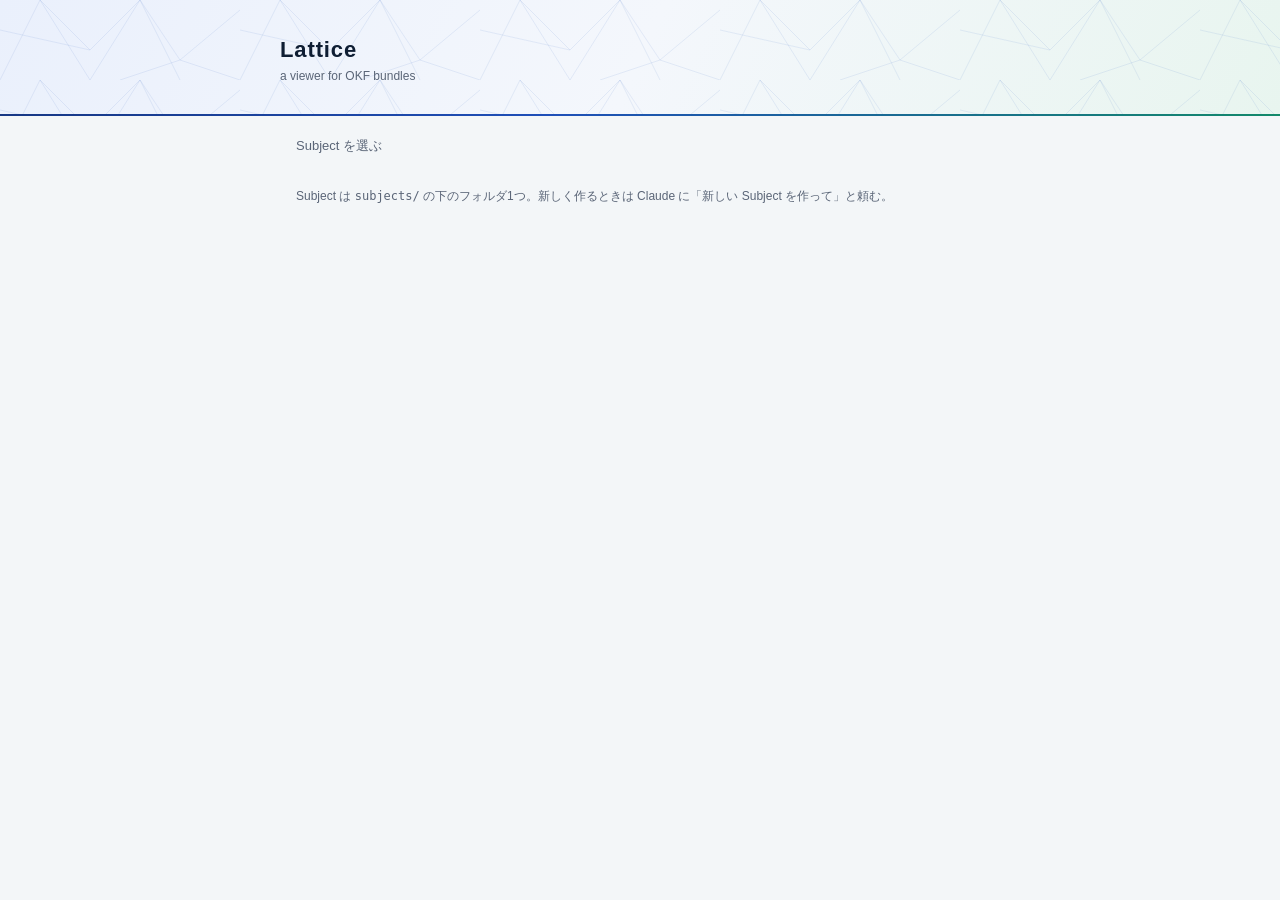
==== viewer/subjects.html @ 8ec3be13 "Initial release of Lattice v0.1 A local viewer for OKF bundles that an AI agent (Claude Code) builds" ====
<!doctype html>
<html lang="ja"><head><meta charset="utf-8"><meta name="viewport" content="width=device-width,initial-scale=1">
<title>Lattice</title>
<link rel="stylesheet" href="tokens.css">
<style>
*{box-sizing:border-box}
body{margin:0;font:14px/1.6 sans-serif;color:var(--color-ink);background:var(--color-surface)}
header{padding:32px 16px 28px;background:url("data:image/svg+xml,%3Csvg xmlns='http://www.w3.org/2000/svg' width='240' height='80' viewBox='0 0 240 80'%3E%3Cg fill='none' stroke='%232F5FC9' stroke-opacity='.10'%3E%3Cpath d='M0 80 40 0 90 50 140 0 180 60 240 10M40 0l50 80M140 0l-50 80M140 0l40 80M180 60l-60 20M90 50 0 30M180 60 240 80'/%3E%3C/g%3E%3C/svg%3E"),var(--gem-pale);color:var(--color-ink);border-bottom:2px solid transparent;border-image:var(--gem) 1}
header .in{max-width:720px;margin:0 auto}
header h1{font-size:22px;margin:0;letter-spacing:.04em}header p{margin:0;color:var(--color-muted);font-size:12px}
main{max-width:720px;margin:0 auto;padding:20px 16px}
h2{font-size:13px;color:var(--color-muted);font-weight:normal;margin:0 0 10px}
.grid{display:grid;grid-template-columns:repeat(auto-fill,minmax(210px,1fr));gap:12px}
.card{display:flex;gap:12px;align-items:center;border:1px solid var(--line,#d5dbe3);border-top:3px solid var(--color-contrast-a);background:var(--color-base);padding:14px 12px;color:inherit;text-decoration:none}
.card:nth-child(2n){border-top-color:var(--color-accent)}
a.card:hover{outline:2px solid var(--color-contrast-a)}
.hint{margin-top:20px;font-size:12px;color:var(--color-muted)}
.gem{flex:none;width:44px;height:44px}
/* Subject ごとにサファイアとエメラルドを交互に（2色だけなので管理は要らない） */
.gem polygon{stroke:#fff;stroke-width:.6;stroke-linejoin:round}
.sapphire .f1{fill:var(--sapphire-1)}.sapphire .f2{fill:var(--sapphire-2)}.sapphire .f3{fill:var(--sapphire-3)}.sapphire .f4{fill:var(--sapphire-4)}
.emerald .f1{fill:var(--emerald-1)}.emerald .f2{fill:var(--emerald-2)}.emerald .f3{fill:var(--emerald-3)}.emerald .f4{fill:var(--emerald-4)}
.name{font-weight:bold}.meta{font-size:12px;color:var(--color-muted)}
.tag{white-space:nowrap;font-size:10px;border:1px solid var(--color-muted);padding:0 4px;margin-left:6px;font-weight:normal;color:var(--color-muted)}
</style></head><body>
<header><div class="in"><h1>Lattice</h1><p>a viewer for OKF bundles</p></div></header>
<main><h2>Subject を選ぶ</h2><div class="grid" id="grid"></div>
<p class="hint">Subject は <code>subjects/</code> の下のフォルダ1つ。新しく作るときは Claude に「新しい Subject を作って」と頼む。</p></main>
<script>
// 宝石の形と色は並び順で交互に（2色だけなので、Subject が増えても管理が要らない）
const shapes=[c=>`<svg viewBox="0 0 48 48" class="gem ${c}"><polygon class="f2" points="6,20 16,12 20,20"/><polygon class="f1" points="16,12 32,12 28,20 20,20"/><polygon class="f3" points="32,12 42,20 28,20"/><polygon class="f3" points="6,20 20,20 24,42"/><polygon class="f2" points="20,20 28,20 24,42"/><polygon class="f4" points="28,20 42,20 24,42"/></svg>`,c=>`<svg viewBox="0 0 48 48" class="gem ${c}"><polygon class="f1" points="14,6 34,6 30,14 18,14"/><polygon class="f2" points="34,6 42,14 34,18 30,14"/><polygon class="f3" points="42,14 42,34 34,30 34,18"/><polygon class="f4" points="42,34 34,42 30,34 34,30"/><polygon class="f4" points="34,42 14,42 18,34 30,34"/><polygon class="f3" points="14,42 6,34 14,30 18,34"/><polygon class="f2" points="6,34 6,14 14,18 14,30"/><polygon class="f1" points="6,14 14,6 18,14 14,18"/><polygon class="f2" points="18,14 30,14 34,18 34,30 30,34 18,34 14,30 14,18"/></svg>`];
const esc=s=>String(s).replace(/[&<>"]/g,c=>({'&':'&amp;','<':'&lt;','>':'&gt;','"':'&quot;'})[c]);
fetch('/subjects.json').then(r=>r.json()).then(list=>{
  document.getElementById('grid').innerHTML=list.map((x,i)=>`<a class="card" href="index.html?s=${encodeURIComponent(x.id)}">${shapes[i%2](i%2?'emerald':'sapphire')}
<div><div class="name">${esc(x.title)}</div><div class="meta">${esc(x.id)}・Facet ${x.facets}・Discussion ${x.discussions}</div></div></a>`).join('')||'<p class="meta">subjects/ に Subject がありません。</p>';
});
</script></body></html>
---- viewer/tokens.css ----
/* ============================================================
   Lattice — 色トークン
   ------------------------------------------------------------
   色の値だけを置く。ほかの見た目は各 HTML に書く。
   宝石は2つだけ。サファイア＝リンク・操作、エメラルド＝目を引きたい1か所。
   ============================================================ */

/* 生成物。色の値は Lattice デザインシステムの正本から書き出している。手で編集しない */
:root {
  --color-base:       #FFFFFF;  /* 地 */
  --color-surface:    #F3F6F8;  /* 面。選択中・見出しの塗り */
  --color-ink:        #0F1E33;  /* 墨。深い紺 */
  --color-muted:      #5A6577;  /* 淡墨。補助の文字・枠線 */
  --color-accent:     #0B7A5A;  /* 主役。エメラルド（hide の理由など1か所） */
  --color-contrast-a: #1F4FB8;  /* 対比A。サファイア（リンク・選択中の枠） */
  --color-contrast-b: #CFE3DC;  /* 対比B。淡いエメラルド。塗り専用（文字色にしない） */

  /* 宝石の濃淡（ファセットの塗り分け・細い線だけに使う。意味は持たせない） */
  --sapphire-1: #DCE6FB; --sapphire-2: #7FA0E6; --sapphire-3: #2F5FC9; --sapphire-4: #16357F;
  --emerald-1: #D6F1E6; --emerald-2: #6FC7A4; --emerald-3: #13896A; --emerald-4: #0A4F3E;
  /* 濃い帯：見出しの下の細線・グループの上端の線 */
  --gem: linear-gradient(115deg, var(--sapphire-4) 0%, var(--color-contrast-a) 45%, var(--emerald-3) 100%);
  /* 白に近い淡い帯：ヘッダー・見出しの塗り */
  --gem-pale: linear-gradient(115deg, #EAF0FC 0%, #F4F7FC 50%, #E8F5EF 100%);
}
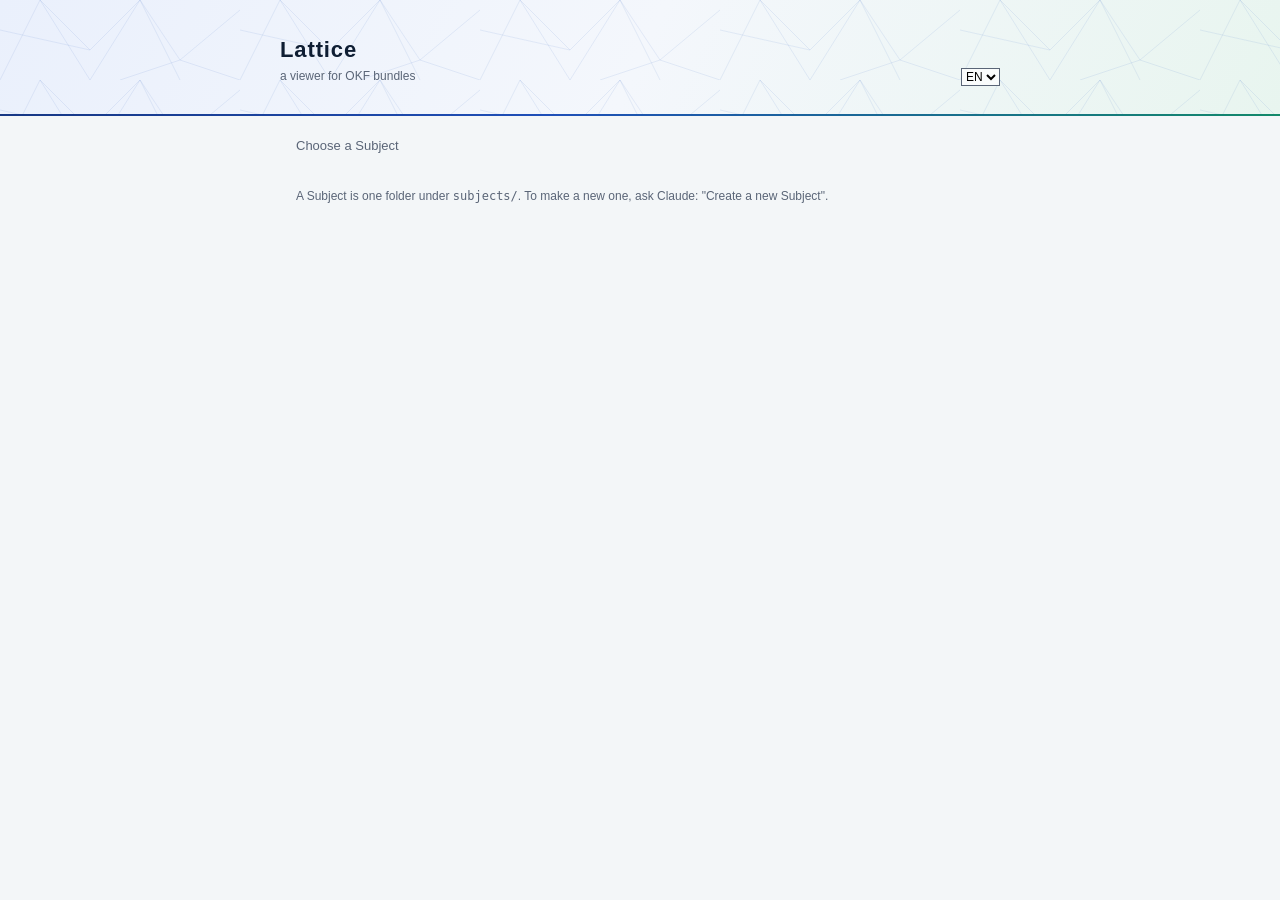
==== commit 661f6328: "Add English UI with a language switcher, and English agent instructions - viewer/i18n.js holds UI te" ====
--- a/viewer/subjects.html
+++ b/viewer/subjects.html
@@ -1,7 +1,8 @@
 <!doctype html>
-<html lang="ja"><head><meta charset="utf-8"><meta name="viewport" content="width=device-width,initial-scale=1">
+<html><head><meta charset="utf-8"><meta name="viewport" content="width=device-width,initial-scale=1">
 <title>Lattice</title>
 <link rel="stylesheet" href="tokens.css">
+<script src="i18n.js"></script>
 <style>
 *{box-sizing:border-box}
 body{margin:0;font:14px/1.6 sans-serif;color:var(--color-ink);background:var(--color-surface)}
@@ -21,17 +22,20 @@
 .sapphire .f1{fill:var(--sapphire-1)}.sapphire .f2{fill:var(--sapphire-2)}.sapphire .f3{fill:var(--sapphire-3)}.sapphire .f4{fill:var(--sapphire-4)}
 .emerald .f1{fill:var(--emerald-1)}.emerald .f2{fill:var(--emerald-2)}.emerald .f3{fill:var(--emerald-3)}.emerald .f4{fill:var(--emerald-4)}
 .name{font-weight:bold}.meta{font-size:12px;color:var(--color-muted)}
+header .in{display:flex;align-items:flex-end;gap:12px}header .in>div{flex:1}
+select.lang{font:inherit;font-size:12px;border:1px solid var(--color-muted);background:rgb(255 255 255/.7)}
 .tag{white-space:nowrap;font-size:10px;border:1px solid var(--color-muted);padding:0 4px;margin-left:6px;font-weight:normal;color:var(--color-muted)}
 </style></head><body>
-<header><div class="in"><h1>Lattice</h1><p>a viewer for OKF bundles</p></div></header>
-<main><h2>Subject を選ぶ</h2><div class="grid" id="grid"></div>
-<p class="hint">Subject は <code>subjects/</code> の下のフォルダ1つ。新しく作るときは Claude に「新しい Subject を作って」と頼む。</p></main>
+<header><div class="in"><div><h1>Lattice</h1><p>a viewer for OKF bundles</p></div></div></header>
+<main><h2 data-i18n="pickSubject"></h2><div class="grid" id="grid"></div>
+<p class="hint" data-i18n="pickerHint"></p></main>
 <script>
+applyI18n();document.querySelector('header .in').appendChild(langSelect());
 // 宝石の形と色は並び順で交互に（2色だけなので、Subject が増えても管理が要らない）
 const shapes=[c=>`<svg viewBox="0 0 48 48" class="gem ${c}"><polygon class="f2" points="6,20 16,12 20,20"/><polygon class="f1" points="16,12 32,12 28,20 20,20"/><polygon class="f3" points="32,12 42,20 28,20"/><polygon class="f3" points="6,20 20,20 24,42"/><polygon class="f2" points="20,20 28,20 24,42"/><polygon class="f4" points="28,20 42,20 24,42"/></svg>`,c=>`<svg viewBox="0 0 48 48" class="gem ${c}"><polygon class="f1" points="14,6 34,6 30,14 18,14"/><polygon class="f2" points="34,6 42,14 34,18 30,14"/><polygon class="f3" points="42,14 42,34 34,30 34,18"/><polygon class="f4" points="42,34 34,42 30,34 34,30"/><polygon class="f4" points="34,42 14,42 18,34 30,34"/><polygon class="f3" points="14,42 6,34 14,30 18,34"/><polygon class="f2" points="6,34 6,14 14,18 14,30"/><polygon class="f1" points="6,14 14,6 18,14 14,18"/><polygon class="f2" points="18,14 30,14 34,18 34,30 30,34 18,34 14,30 14,18"/></svg>`];
 const esc=s=>String(s).replace(/[&<>"]/g,c=>({'&':'&amp;','<':'&lt;','>':'&gt;','"':'&quot;'})[c]);
 fetch('/subjects.json').then(r=>r.json()).then(list=>{
-  document.getElementById('grid').innerHTML=list.map((x,i)=>`<a class="card" href="index.html?s=${encodeURIComponent(x.id)}">${shapes[i%2](i%2?'emerald':'sapphire')}
-<div><div class="name">${esc(x.title)}</div><div class="meta">${esc(x.id)}・Facet ${x.facets}・Discussion ${x.discussions}</div></div></a>`).join('')||'<p class="meta">subjects/ に Subject がありません。</p>';
+  document.getElementById('grid').innerHTML=list.map((x,i)=>`<a class="card" href="index.html?s=${encodeURIComponent(x.id)}${new URLSearchParams(location.search).has('lang')?'&lang='+LANG:''}">${shapes[i%2](i%2?'emerald':'sapphire')}
+<div><div class="name">${esc(x.title)}</div><div class="meta">${esc(x.id)}${t('sep')}Facet ${x.facets}${t('sep')}Discussion ${x.discussions}</div></div></a>`).join('')||`<p class="meta">${t('noSubjects')}</p>`;
 });
 </script></body></html>
